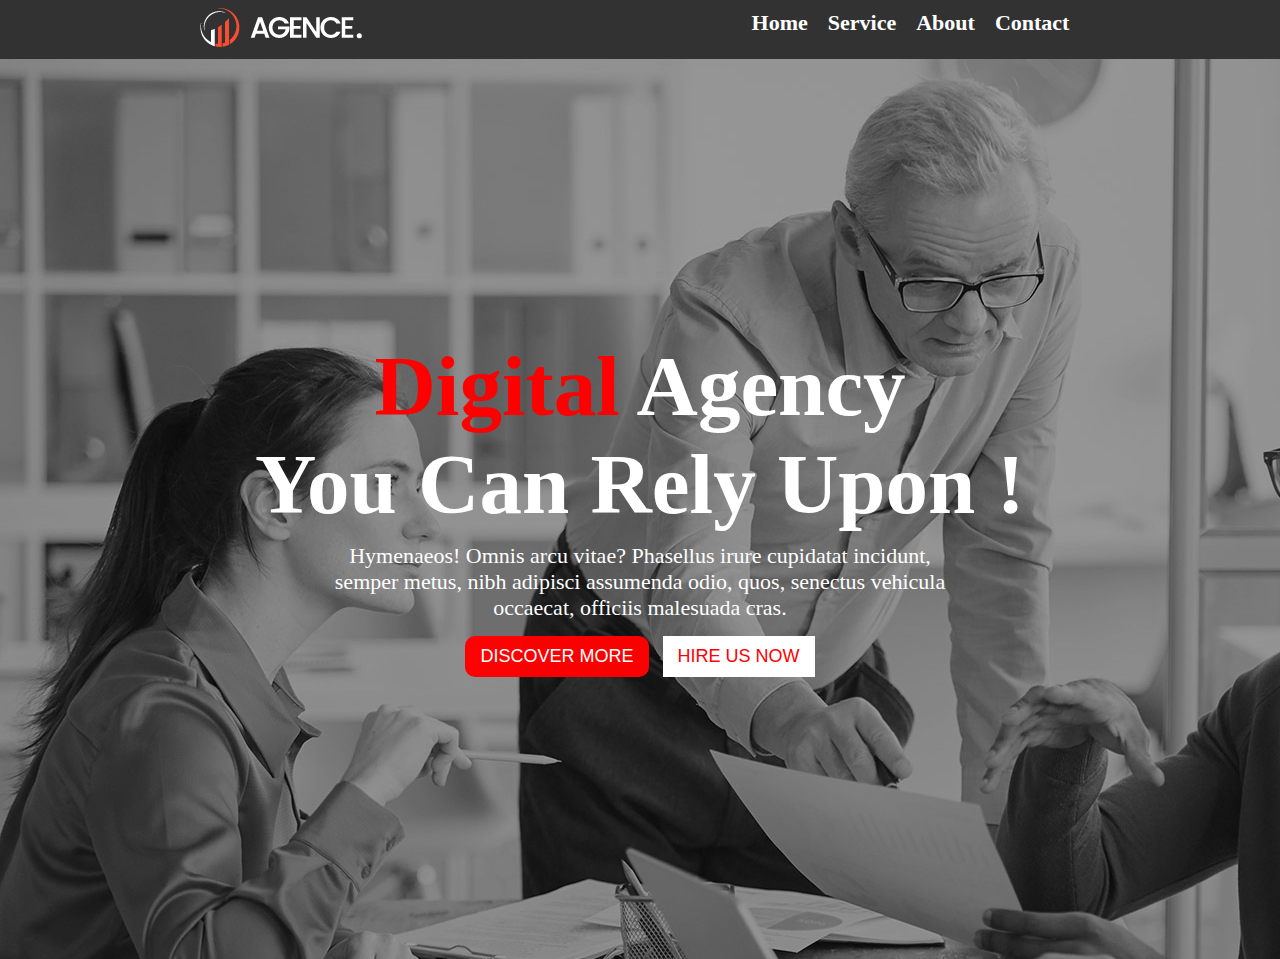
==== asset/index.html @ dddab9fc "first commit" ====
<!DOCTYPE html>
<html lang="en">
<head>
    <meta charset="UTF-8">
    <meta http-equiv="X-UA-Compatible" content="IE=edge">
    <meta name="viewport" content="width=device-width, initial-scale=1.0">
    <title>Digital Agency</title>
    <link rel="icon" href="asset">
    <link rel="stylesheet" href="style.css">
</head>
<body>
    <header>
         <div class="nav-container">
            <div class="logo-container">
                <img src="logo/logo.png" alt="">
            </div>
            <div class="manu-container">
                <ul class="items">
                    <li class="item">Home</li>
                    <li class="item">Service</li>
                    <li class="item">About</li>
                    <li class="item">Contact</li>
                </ul>
            </div>
         </div>
    </header>
    <div class="banner-container">
        <div class="banner-details">
            <h1 class="banner-title"> <span>Digital</span> Agency <br> You Can Rely Upon !</h1>
            <p class="banner-description">Hymenaeos! Omnis arcu vitae? Phasellus irure cupidatat incidunt, semper metus, nibh adipisci assumenda odio, quos, senectus vehicula occaecat, officiis malesuada cras.</p>
            <div class="buttons">
                <button class="btn-discover">DISCOVER MORE</button>
                <button class="btn-hire">HIRE US NOW</button>
            </div>
        </div>

    </div>

</body>
</html>
---- asset/style.css ----
/* below tag is use for universal purpose */

*{
    padding: 0px;
    margin: 0px;
}

header{
    
}
.nav-container{
    display: flex;
    padding: 5px;    
    justify-content: space-around;
    background-color: #333232;
    color: white;
}
.items{
    display: flex;
    list-style: none;
}    

.item{
    font-size: 22px;
    padding: 5px;
    font-weight: bold;
    margin-right: 10px;
}

.banner-container{
    height: 100vh;
    width: 100%;
    background-image: url("./image/background.jpg"),linear-gradient(rgba(0,0,0,0.4),rgba(0,0,0,0.4));
    background-blend-mode: overlay;
    display: flex;
    justify-content: center;
    text-align: center;
    align-items: center;
    color: white;
}

.banner-title{
    font-size: 85px;
    font-weight: bold;
}
span{
    color: red;
}
.banner-description{
    font-size: 22px;
    /* width: 50%; */
    margin: auto;
    padding: 10px;
    width: 50%;
    text-align: center;
}

.btn-discover{
    font-size: 18px;
    padding: 10px 15px;
    background-color: rgba(255, 0, 0, 0.986);
    color: white;
    margin: 5px;
    border: none;
    border-radius: 10px;
}
.btn-hire{
    font-size: 18px;
    padding: 10px 15px;
    background-color: white;
    color: red;
    margin: 5px;
    border: none;
}
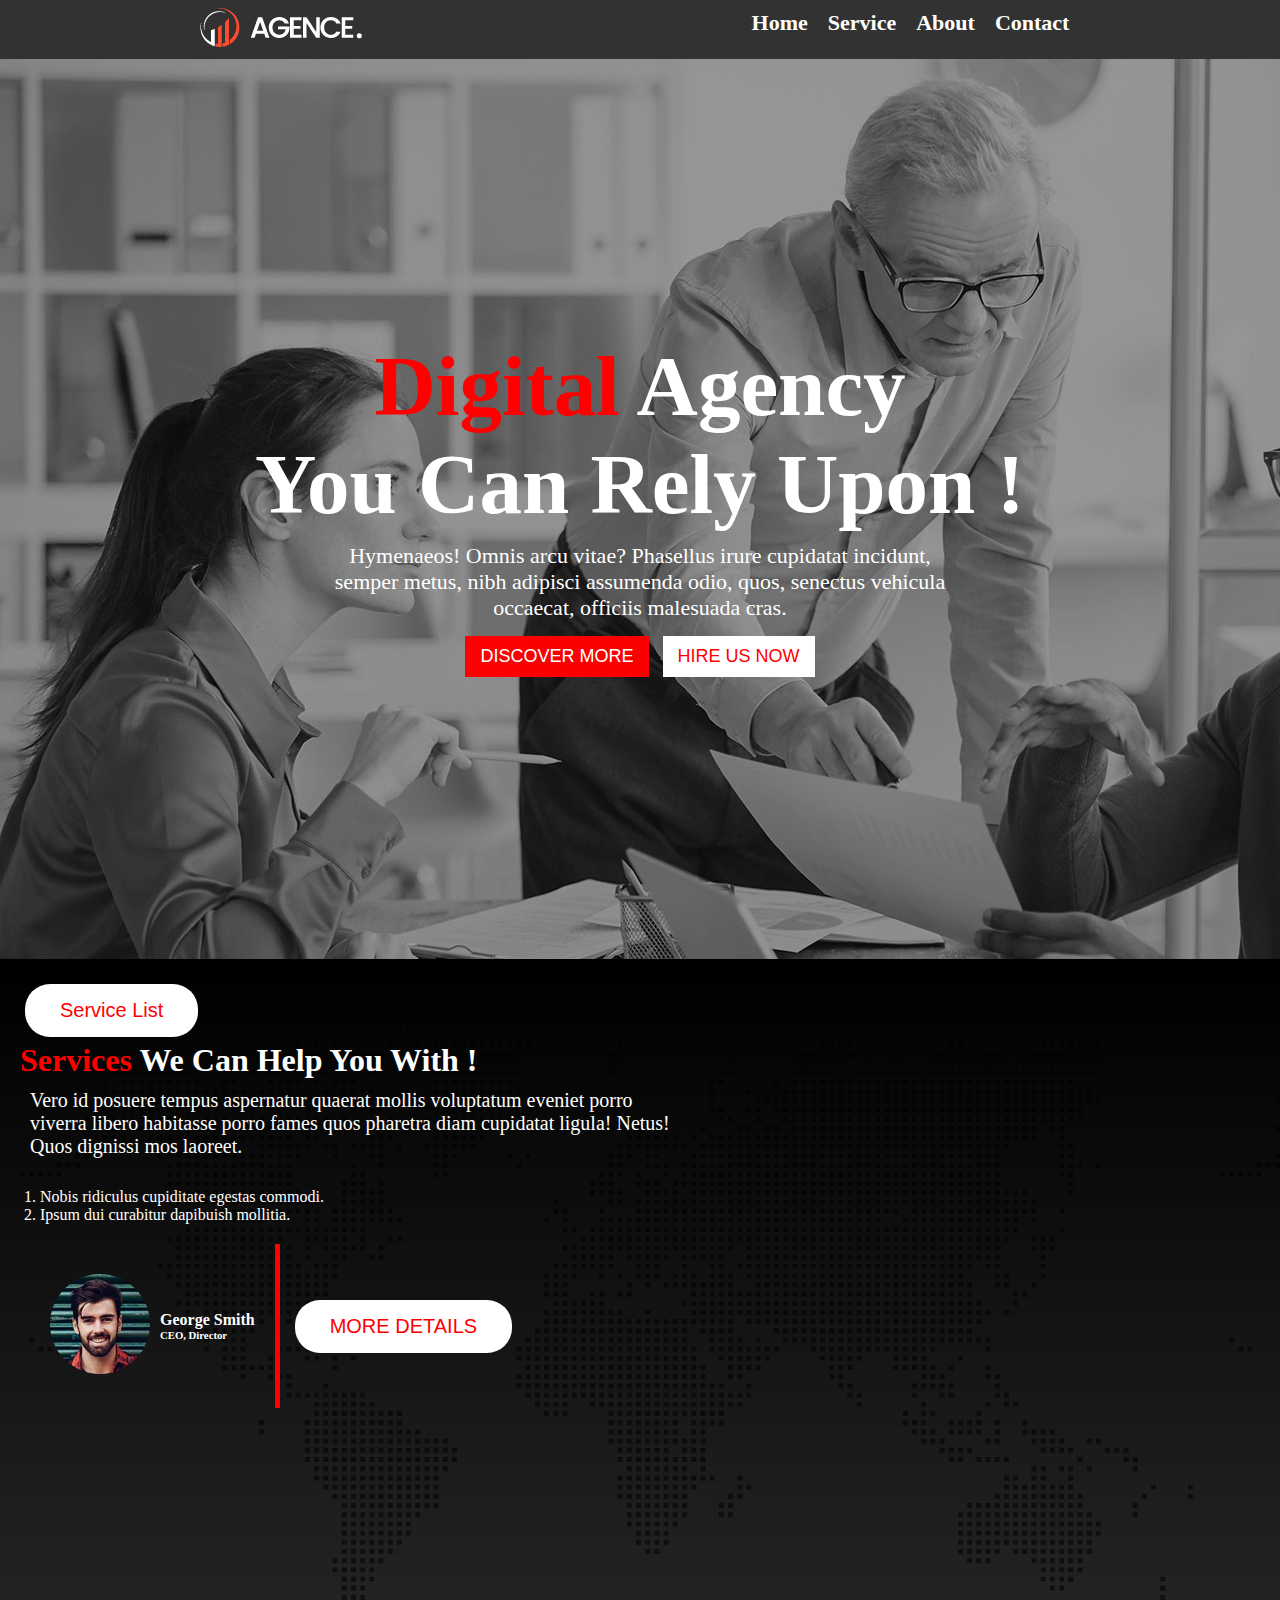
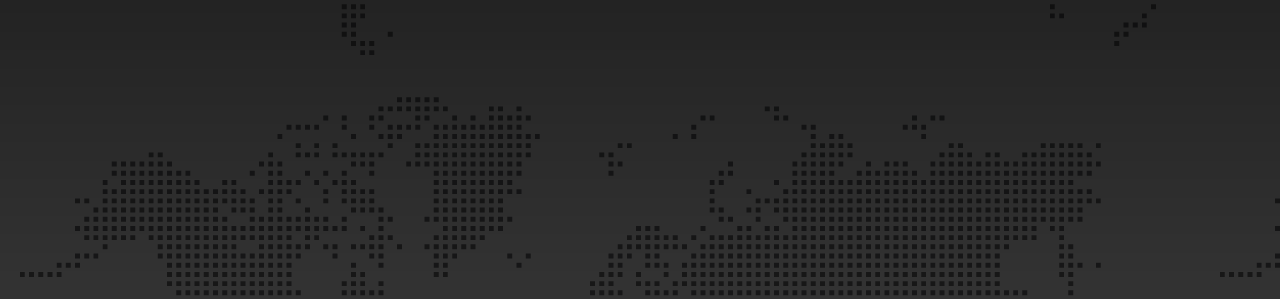
==== commit 818c1179: "created service section" ====
--- a/asset/index.html
+++ b/asset/index.html
@@ -35,6 +35,34 @@
         </div>
 
     </div>
+    <div class="service-container">
+        <div class="service-left-con">
+            <button class="btn-sl">Service List</button>
+            <h1> <span>Services</span> We Can Help You With !</h1>
+            <p class="service-description">Vero id posuere tempus aspernatur quaerat mollis voluptatum eveniet porro viverra libero habitasse porro fames quos pharetra diam cupidatat ligula! Netus! Quos dignissi mos laoreet.</p>
+            <ol>
+                <li>Nobis ridiculus cupiditate egestas commodi.</li>
+                <li>Ipsum dui curabitur dapibuish mollitia.</li>
+            </ol>
+            <div>
+                <div class="ceo">
+                    <div class="image">
+                        <div>
+                            <img class="ceo-img" src="/asset/image/author.jpg" alt="">
+                        </div>
+                        <div>
+                            <h4>George Smith</h4>
+                            <h6>CEO, Director</h6>
+                        </div>
+                    </div>
+                    <div class="more-details">
+                        <button class="btn-sl">MORE DETAILS</button>
+                    </div>
+                </div>
+            </div>
+        </div>
+        <div class="service-right-con"></div>
+    </div>
 
 </body>
 </html>--- a/asset/style.css
+++ b/asset/style.css
@@ -52,7 +52,7 @@
     margin: auto;
     padding: 10px;
     width: 50%;
-    text-align: center;
+    text-align: center; 
 }
 
 .btn-discover{
@@ -62,7 +62,6 @@
     color: white;
     margin: 5px;
     border: none;
-    border-radius: 10px;
 }
 .btn-hire{
     font-size: 18px;
@@ -71,4 +70,58 @@
     color: red;
     margin: 5px;
     border: none;
-}+}
+
+.service-container{
+    width: 100%;
+    height: 100vh;
+    background-image: url("./image/footer-bg.png"),linear-gradient(rgba(0,0,0,1),rgba(0,0,0,0.8));
+    background-blend-mode: overlay;
+    color: white;
+    padding: 20px;
+}
+.btn-sl{
+    font-size: 20px;
+    padding: 15px 35px;
+    background-color: white;
+    color: red;
+    margin: 5px;
+    border: none;
+    border-radius: 25px;
+}
+
+.service-description{
+    font-size: 20px;
+    width: 50%;
+    padding: 10px;
+}
+
+.ceo{
+    display: flex;
+    align-items: center;
+}
+.image{
+    display: flex;
+    align-items: center;
+    padding: 20px;
+    border-right: 5px solid red;
+}
+
+ol{
+    padding: 20px;
+}
+.ceo-img{
+    border-radius: 70px;
+    padding: 10px;
+    width: 100px;
+    height: 100px;
+}
+
+.more-details{
+    padding-left: 10px;
+}
+
+
+.service-left-con{}
+
+.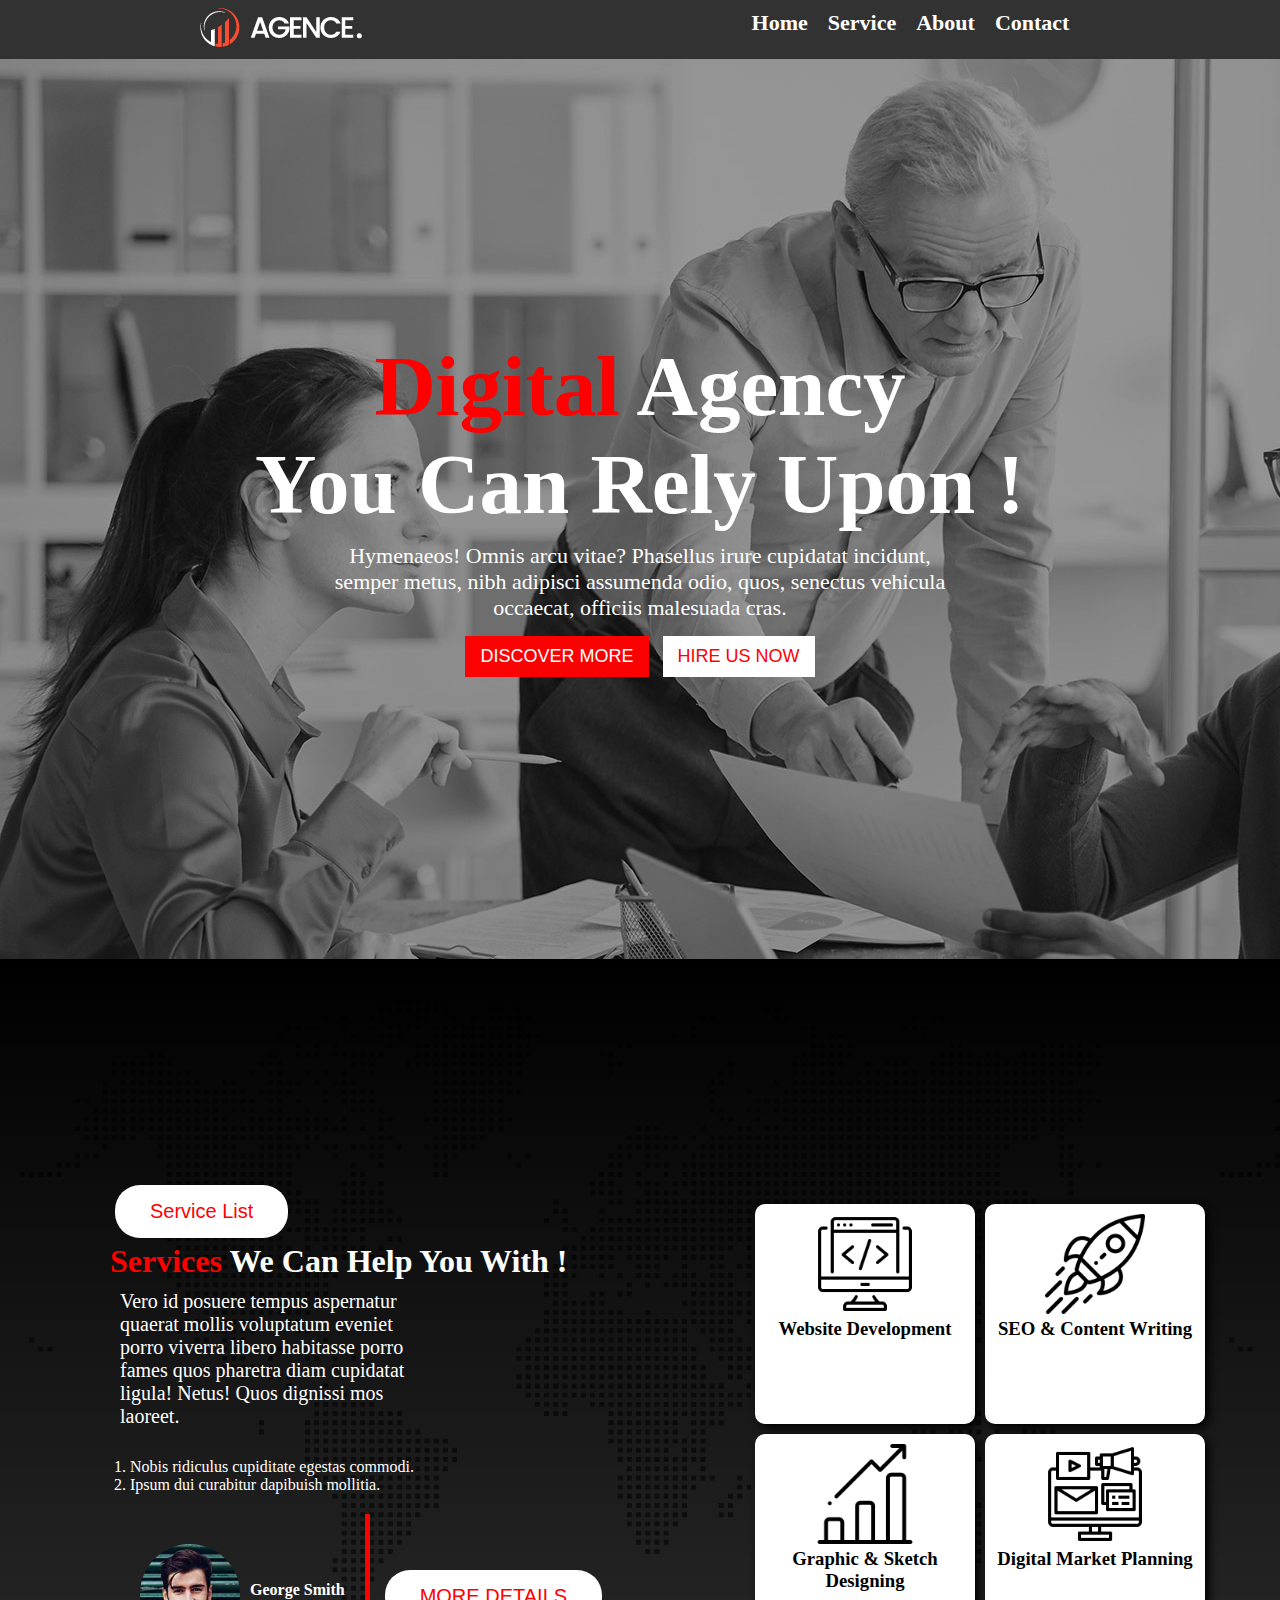
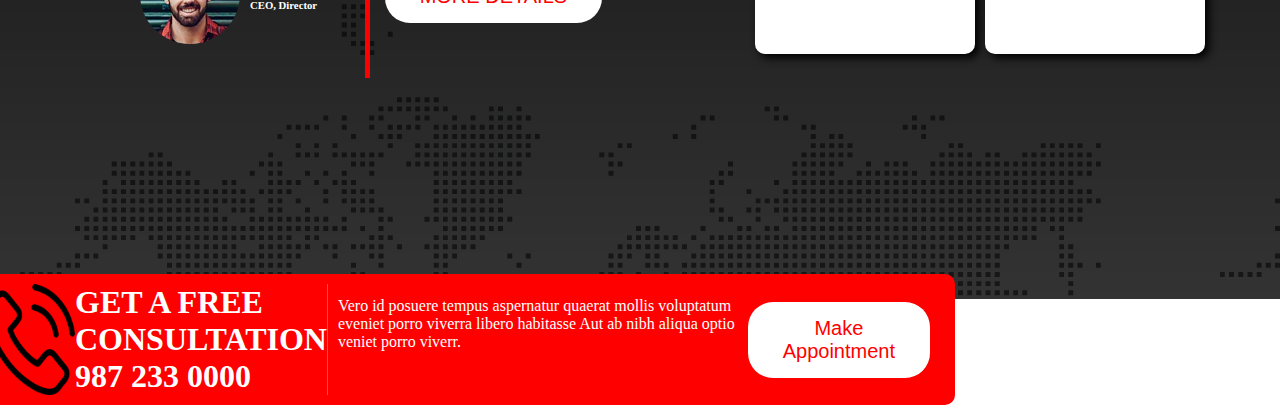
==== commit 9f8a06a8: "service container" ====
--- a/asset/index.html
+++ b/asset/index.html
@@ -61,7 +61,43 @@
                 </div>
             </div>
         </div>
-        <div class="service-right-con"></div>
+        <div class="service-right-con">
+            <div class="services">
+                <div class="services-up">
+                    <div class="service">
+                        <img class="service-logo" src="./icons/coding.png" alt="">
+                        <h3>Website Development</h3>
+                    </div>
+                    <div class="service">
+                        <img class="service-logo"  src="./icons/startup.png" alt="">
+                        <h3>SEO & Content Writing</h3>
+                    </div>
+                </div>
+                <div class="services-down">
+                    <div class="service">
+                        <img class="service-logo"  src="./icons/bar-chart.png" alt="">
+                        <h3>Graphic & Sketch Designing</h3>
+                    </div>
+                    <div class="service">
+                        <img class="service-logo"  src="./icons/digital-marketing.png" alt="">
+                        <h3>Digital Market Planning</h3>
+                    </div>
+                </div>
+            </div>
+        </div>
+    </div>
+    
+    <div class="booking">
+        <div class="call">
+            <img class="call-icons" src="./icons/phone-call.png" alt="">
+            <h1>GET A FREE CONSULTATION
+            <br>987 233 0000</h1> 
+        </div>
+        <div class="appointment">
+            <p>Vero id posuere tempus aspernatur quaerat mollis voluptatum eveniet porro
+                viverra libero habitasse Aut ab nibh aliqua optio veniet porro viverr.</p>
+            <button class="btn-sl">Make Appointment</button>
+        </div>        
     </div>
 
 </body>
--- a/asset/style.css
+++ b/asset/style.css
@@ -3,6 +3,7 @@
 *{
     padding: 0px;
     margin: 0px;
+    /* border: 1px solid red; */
 }
 
 header{
@@ -79,6 +80,9 @@
     background-blend-mode: overlay;
     color: white;
     padding: 20px;
+    display: flex;
+    justify-content: center;
+    align-items: center;
 }
 .btn-sl{
     font-size: 20px;
@@ -95,7 +99,9 @@
     width: 50%;
     padding: 10px;
 }
-
+.service-left-con{
+    width: 50%;
+}
 .ceo{
     display: flex;
     align-items: center;
@@ -122,6 +128,54 @@
 }
 
 
-.service-left-con{}
 
-.+
+.services-up{
+    display: flex;
+}
+
+.services-down{
+    display: flex;
+}
+.service{
+    height: 200px;
+    width: 200px;
+    padding: 10px;
+    background-color: white;
+    box-shadow: 4px 4px 8px;
+    text-align: center;
+    color: black;
+    border-radius: 10px;
+    margin: 5px;
+
+}
+
+.service-logo{
+    width: 50%;
+}
+
+.call-icons{
+    width: 90px;
+    
+}
+
+.booking{
+    display: flex;
+    width: 75%;
+    align-items: center;
+    background-color: red;
+    border-radius: 10px;
+    padding: 10px;
+    color: white;
+    margin: auto;
+    margin: -25px;
+}
+.call{
+    display: flex;
+    border-right: 1px solid #808080;
+}
+.appointment{
+    display: flex;
+    margin: auto;
+    padding: 10px;
+}